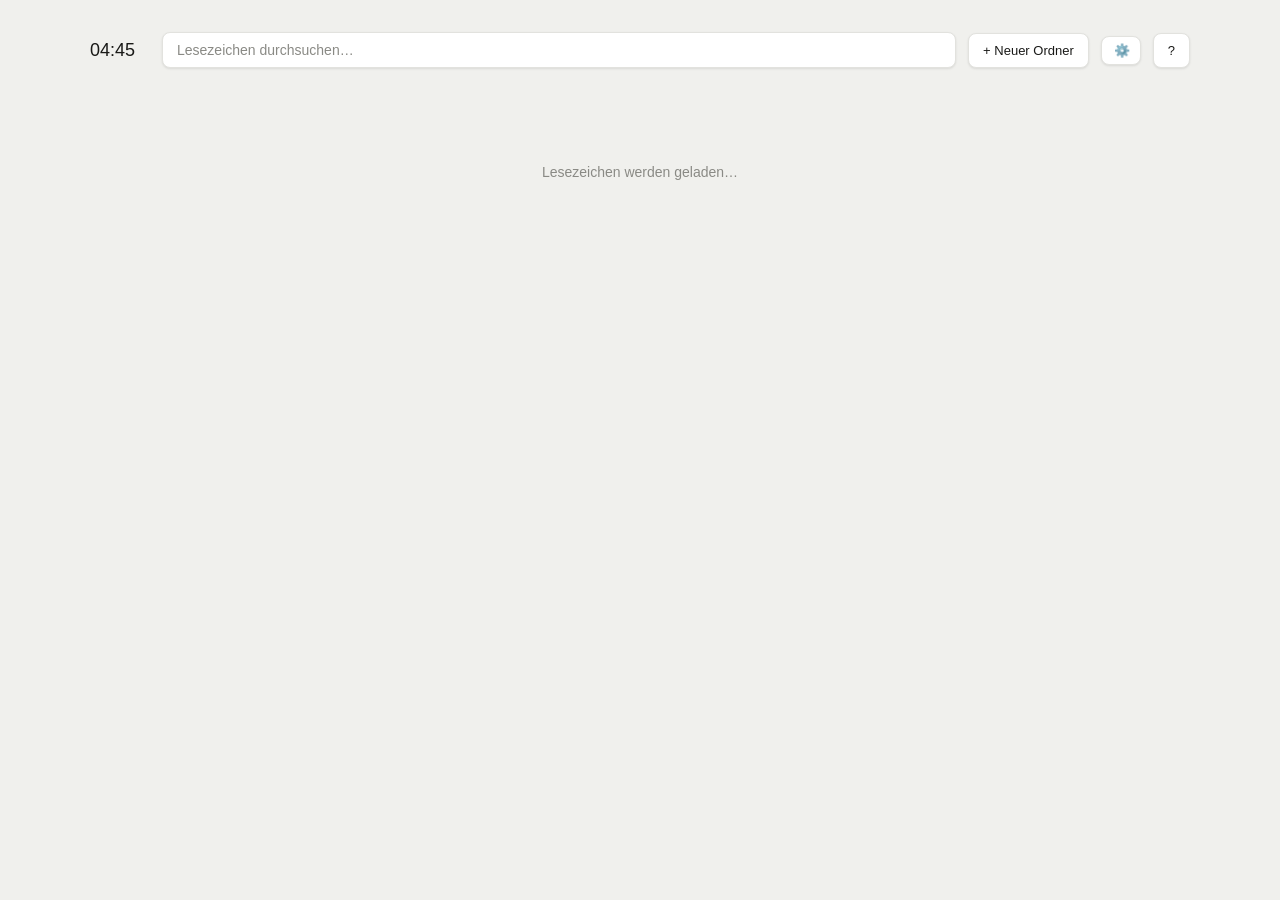
==== newtab.html @ 2043bfc4 "Initial commit: Jemals 1.0" ====
<!DOCTYPE html>
<html lang="de">
<head>
<meta charset="UTF-8">
<meta name="viewport" content="width=device-width, initial-scale=1.0">
<title>Jemals</title>
<link rel="stylesheet" href="newtab.css">
<link rel="icon" type="image/svg+xml" href="favicon.svg">
</head>
<body>
<div id="app">
  <div class="top-bar">
    <span class="clock" id="clock"></span>
    <input id="search" type="text" placeholder="Lesezeichen durchsuchen…" />
    <button id="btn-new-folder">+ Neuer Ordner</button>
    <button id="btn-settings" title="Einstellungen">⚙️</button>
    <button id="btn-help" title="Hilfe">?</button>
  </div>
  <div id="dashboard"><div id="loading">Lesezeichen werden geladen…</div></div>
</div>

<div id="ctx-menu">
  <div class="ctx-item" id="ctx-rename">Umbenennen</div>
  <div class="ctx-item" id="ctx-edit-url" style="display:none">URL ändern</div>
  <div class="ctx-item" id="ctx-change-icon" style="display:none">Icon ändern…</div>
  <div class="ctx-item" id="ctx-reset-icon" style="display:none">Icon zurücksetzen</div>
  <div class="ctx-item" id="ctx-open-all" style="display:none">Alle öffnen</div>
  <div class="ctx-item" id="ctx-sort" style="display:none">Alphabetisch sortieren</div>
  <div class="ctx-item" id="ctx-color" style="display:none">Farbe ändern…</div>
  <div class="ctx-sep"></div>
  <div class="ctx-item danger" id="ctx-delete">Löschen</div>
</div>

<div id="modal-overlay">
  <div id="modal">
    <h3 id="modal-title"></h3>
    <div id="modal-body"></div>
    <div class="modal-actions">
      <button class="btn btn-cancel" id="modal-cancel">Abbrechen</button>
      <button class="btn btn-confirm" id="modal-confirm">Speichern</button>
    </div>
  </div>
</div>

<!-- Settings Modal -->
<div id="settings-overlay">
  <div id="settings-modal">
    <div id="settings-header">
      <h3 id="settings-title">Einstellungen</h3>
      <button id="settings-close">✕</button>
    </div>
    <div id="settings-body">

      <!-- Theme -->
      <div class="settings-section">
        <div class="settings-section-title" id="st-appearance">Erscheinungsbild</div>
        <div class="settings-row">
          <label class="settings-label" id="st-theme">Theme</label>
          <select class="settings-select" id="settings-theme">
            <option value="light">☀️ Light</option>
            <option value="slate">🌙 Slate</option>
            <option value="warm">🟤 Warm</option>
            <option value="black">⬛ Black</option>
          </select>
        </div>
        <div class="settings-row">
          <label class="settings-label" id="st-lang">Sprache</label>
          <select class="settings-select" id="settings-lang">
            <option value="auto">🌐 Auto</option>
            <option value="de">🇩🇪 Deutsch</option>
            <option value="en">🇬🇧 English</option>
            <option value="fr">🇫🇷 Français</option>
            <option value="es">🇪🇸 Español</option>
          </select>
        </div>
      </div>

      <!-- Uhrzeit -->
      <div class="settings-section">
        <div class="settings-section-title" id="st-clock-section">Uhrzeit</div>
        <div class="settings-row">
          <label class="settings-label" id="st-clock-format">Format</label>
          <div class="settings-toggle-group">
            <button class="toggle-btn active" id="toggle-24h">24h</button>
            <button class="toggle-btn" id="toggle-12h">12h</button>
          </div>
        </div>
      </div>

      <!-- Verhalten -->
      <div class="settings-section">
        <div class="settings-section-title" id="st-behavior">Verhalten</div>
        <div class="settings-row">
          <div>
            <div class="settings-label" id="st-open-tab">Links öffnen</div>
            <div class="settings-hint" id="st-open-tab-hint">Im gleichen oder einem neuen Tab</div>
          </div>
          <div class="settings-toggle-group">
            <button class="toggle-btn active" id="toggle-same-tab">Gleicher Tab</button>
            <button class="toggle-btn" id="toggle-new-tab">Neuer Tab</button>
          </div>
        </div>
        <div class="settings-row">
          <div>
            <div class="settings-label" id="st-animations">Animationen</div>
            <div class="settings-hint" id="st-animations-hint">Ordner öffnen/schließen animieren</div>
          </div>
          <label class="switch">
            <input type="checkbox" id="toggle-animations" checked>
            <span class="slider"></span>
          </label>
        </div>
      </div>

      <!-- Sektionen -->
      <div class="settings-section">
        <div class="settings-section-title" id="st-sections">Sektionen</div>
        <div class="settings-row">
          <div>
            <div class="settings-label" id="st-recently-visited">Zuletzt besucht</div>
            <div class="settings-hint" id="st-recently-visited-hint">Zeigt kürzlich besuchte Seiten oben an</div>
          </div>
          <label class="switch">
            <input type="checkbox" id="toggle-recent">
            <span class="slider"></span>
          </label>
        </div>
        <div class="settings-row">
          <div>
            <div class="settings-label" id="st-default-folder">Standard-Ordner</div>
            <div class="settings-hint" id="st-default-folder-hint">Standardmäßig aufgeklappter Ordner</div>
          </div>
          <select class="settings-select" id="settings-default-folder">
            <option value="1">Bookmarks Bar</option>
          </select>
        </div>
      </div>

      <!-- Ordner ausblenden -->
      <div class="settings-section">
        <div class="settings-section-title" id="st-hidden-folders">Ordner ausblenden</div>
        <div class="settings-hint" style="padding: 0 0 12px" id="st-hidden-folders-hint">Ausgeblendete Ordner werden nicht angezeigt</div>
        <div id="settings-folder-list">
          <!-- Wird dynamisch befüllt -->
        </div>
      </div>

    </div>
  </div>
</div>

<!-- Help Modal -->
<div id="help-overlay">
  <div id="help-modal">
    <div id="help-header">
      <h3>Jemals — Übersicht</h3>
      <button id="help-close">✕</button>
    </div>
    <div id="help-body">
      <div class="help-section">
        <div class="help-icon">🖱️</div>
        <div>
          <div class="help-title">Navigieren</div>
          <div class="help-desc">Klick auf einen Ordner-Header öffnet ihn (alle anderen klappen zu). Nochmal klicken schließt ihn wieder.</div>
        </div>
      </div>
      <div class="help-section">
        <div class="help-icon">✋</div>
        <div>
          <div class="help-title">Drag & Drop</div>
          <div class="help-desc">Bookmarks innerhalb und zwischen Ordnern verschieben. Ordner-Reihenfolge durch Ziehen am Header ändern.</div>
        </div>
      </div>
      <div class="help-section">
        <div class="help-icon">🖱️²</div>
        <div>
          <div class="help-title">Rechtsklick auf Bookmark</div>
          <div class="help-desc">Umbenennen · URL ändern · Icon ändern · Icon zurücksetzen · Löschen</div>
        </div>
      </div>
      <div class="help-section">
        <div class="help-icon">🖱️²</div>
        <div>
          <div class="help-title">Rechtsklick auf Ordner</div>
          <div class="help-desc">Umbenennen · Alle Bookmarks auf einmal öffnen · Alphabetisch sortieren · Farbe ändern · Löschen</div>
        </div>
      </div>
      <div class="help-section">
        <div class="help-icon">⌨️</div>
        <div>
          <div class="help-title">Keyboard Shortcuts</div>
          <div class="help-desc"><kbd>/</kbd> Suche fokussieren &nbsp;·&nbsp; <kbd>Esc</kbd> Suche leeren</div>
        </div>
      </div>
      <div class="help-section">
        <div class="help-icon">🎨</div>
        <div>
          <div class="help-title">Themes</div>
          <div class="help-desc">Light · Slate · Warm · True Black — in den Einstellungen änderbar.</div>
        </div>
      </div>
      <div class="help-section">
        <div class="help-icon">🖼️</div>
        <div>
          <div class="help-title">Custom Icons</div>
          <div class="help-desc">Rechtsklick auf ein Bookmark → "Icon ändern" — eigenes Bild hochladen. Wird lokal gespeichert.</div>
        </div>
      </div>
    </div>
  </div>
</div>

<script src="i18n.js"></script>
<script type="module" src="init.js"></script>
</body>
</html>
---- newtab.css ----
*, *::before, *::after { box-sizing: border-box; margin: 0; padding: 0; }

/* ─── Themes ────────────────────────────────────────────── */
:root {
  --bg: #f0f0ed;
  --surface: #ffffff;
  --border: #e2e2de;
  --text: #1a1a18;
  --muted: #8a8a85;
  --accent: #2d2d2a;
  --shadow: 0 1px 3px rgba(0,0,0,0.06), 0 1px 2px rgba(0,0,0,0.04);
  --radius: 12px;
}

/* Slate */
:root[data-theme="slate"] {
  --bg: #0f172a;
  --surface: #1e293b;
  --border: #334155;
  --text: #e2e8f0;
  --muted: #64748b;
  --accent: #e2e8f0;
  --shadow: 0 1px 3px rgba(0,0,0,0.4), 0 1px 2px rgba(0,0,0,0.3);
}

/* Warm */
:root[data-theme="warm"] {
  --bg: #18181b;
  --surface: #27272a;
  --border: #3f3f46;
  --text: #fafafa;
  --muted: #71717a;
  --accent: #fafafa;
  --shadow: 0 1px 3px rgba(0,0,0,0.4), 0 1px 2px rgba(0,0,0,0.3);
}

/* True Black */
:root[data-theme="black"] {
  --bg: #000000;
  --surface: #111111;
  --border: #222222;
  --text: #f5f5f5;
  --muted: #666666;
  --accent: #f5f5f5;
  --shadow: 0 1px 3px rgba(0,0,0,0.6), 0 1px 2px rgba(0,0,0,0.5);
}

@media (prefers-color-scheme: dark) {
  :root:not([data-theme="light"]):not([data-theme]) {
    --bg: #0f172a;
    --surface: #1e293b;
    --border: #334155;
    --text: #e2e8f0;
    --muted: #64748b;
    --accent: #e2e8f0;
    --shadow: 0 1px 3px rgba(0,0,0,0.4), 0 1px 2px rgba(0,0,0,0.3);
  }
}

/* ─── Base ──────────────────────────────────────────────── */
body {
  background: var(--bg);
  font-family: -apple-system, BlinkMacSystemFont, 'Segoe UI', sans-serif;
  color: var(--text);
  min-height: 100vh;
  padding: 2rem;
}

#app { max-width: 1100px; margin: 0 auto; }

/* ─── Top Bar ───────────────────────────────────────────── */
.top-bar {
  display: flex;
  align-items: center;
  gap: 12px;
  margin-bottom: 2rem;
}

.clock {
  font-size: 18px;
  font-weight: 500;
  color: var(--text);
  font-variant-numeric: tabular-nums;
  min-width: 60px;
}

#search {
  flex: 1;
  padding: 9px 14px;
  border-radius: 8px;
  border: 1px solid var(--border);
  background: var(--surface);
  font-size: 14px;
  color: var(--text);
  outline: none;
  box-shadow: var(--shadow);
  transition: border-color 0.15s;
}
#search:focus { border-color: #aaa; }
#search::placeholder { color: var(--muted); }

/* --- Buttons -------------------------------------------- */
#btn-new-folder, #theme-select, #btn-help {
  padding: 9px 14px;
  border-radius: 8px;
  border: 1px solid var(--border);
  background: var(--surface);
  font-size: 13px;
  color: var(--text);
  cursor: pointer;
  white-space: nowrap;
  box-shadow: var(--shadow);
  transition: background 0.12s;
}

#btn-settings {
  padding: 6px 10px 6px 12px;;
  border-radius: 8px;
  border: 1px solid var(--border);
  background: var(--surface);
  font-size: 13px;
  color: var(--text);
  cursor: pointer;
  white-space: nowrap;
  box-shadow: var(--shadow);
  transition: background 0.12s;
}

#btn-new-folder:hover, 
#btn-settings:hover,
#btn-help:hover { background: var(--border); }

#theme-select { appearance: none; padding-right: 10px; }
#theme-select option { background: var(--surface); color: var(--text); }

/* ─── Sections ──────────────────────────────────────────── */
.section {
  background: var(--surface);
  border-radius: var(--radius);
  border: 1px solid var(--border);
  margin-bottom: 1rem;
  box-shadow: var(--shadow);
  overflow: hidden;
  transition: border-color 0.15s;
}
.section.drag-over { border-color: #888; }
.section.dragging-sec { opacity: 0.4; }
.section.sec-drop-above { border-top: 2px solid var(--text); }
.section.sec-drop-below { border-bottom: 2px solid var(--text); }

.section-header {
  display: flex;
  align-items: center;
  gap: 10px;
  padding: 11px 16px;
  cursor: grab;
  user-select: none;
  border-bottom: 1px solid var(--border);
  border-left: 3px solid transparent;
  background: var(--surface);
}
.section-header:hover { background: var(--border); }
.section-header:active { cursor: grabbing; }

.section-title { font-size: 13px; font-weight: 600; color: var(--text); flex: 1; letter-spacing: 0.01em; }
.section-count { font-size: 12px; color: var(--muted); }
.toggle { font-size: 13px; color: var(--muted); transition: transform 0.2s; margin-left: auto; }
.section.collapsed .toggle { transform: rotate(-90deg); }

/* ─── Grid ──────────────────────────────────────────────── */
.section-grid {
  display: grid;
  grid-template-columns: repeat(auto-fill, minmax(96px, 1fr));
  gap: 4px;
  padding: 12px;
  overflow: hidden;
  transition: height 0.3s ease, opacity 0.3s ease, padding 0.3s;
}

.section-grid.drop-active { background: var(--border); }

/* ─── Items ─────────────────────────────────────────────── */
.item {
  display: flex;
  flex-direction: column;
  align-items: center;
  gap: 6px;
  padding: 10px 6px;
  border-radius: 8px;
  cursor: pointer;
  user-select: none;
  border: 1.5px solid transparent;
  transition: background 0.12s;
}
.item:hover { background: var(--border); }
.item.dragging { opacity: 0.25; }
.item.drop-before { border-left-color: var(--accent); }
.item.drop-after { border-right-color: var(--accent); }

.item-icon {
  width: 62px;
  height: 62px;
  border-radius: 10px;
  background: transparent;
  border: none;
  display: flex;
  align-items: center;
  justify-content: center;
  overflow: hidden;
}
.item-icon img { width: 52px; height: 52px; object-fit: contain; }

.item-label {
  font-size: 12px;
  color: var(--text);
  text-align: center;
  line-height: 1.3;
  max-width: 80px;
  overflow: hidden;
  display: -webkit-box;
  -webkit-line-clamp: 2;
  -webkit-box-orient: vertical;
}

.empty-msg {
  color: var(--muted);
  font-size: 12px;
  font-style: italic;
  text-align: center;
  padding: 12px;
  grid-column: 1/-1;
}

#loading { text-align: center; color: var(--muted); font-size: 14px; padding: 4rem; }

/* ─── Kontextmenü ───────────────────────────────────────── */
#ctx-menu {
  position: fixed;
  background: var(--surface);
  border: 1px solid var(--border);
  border-radius: 10px;
  box-shadow: 0 4px 16px rgba(0,0,0,0.12);
  padding: 4px;
  z-index: 1000;
  min-width: 160px;
  display: none;
}
#ctx-menu.visible { display: block; }

.ctx-item {
  padding: 8px 12px;
  font-size: 13px;
  border-radius: 6px;
  cursor: pointer;
  color: var(--text);
  transition: background 0.1s;
}
.ctx-item:hover { background: var(--bg); }
.ctx-item.danger { color: #c0392b; }
.ctx-sep { height: 1px; background: var(--border); margin: 4px 0; }

/* ─── Modal ─────────────────────────────────────────────── */
#modal-overlay {
  position: fixed;
  inset: 0;
  background: rgba(0,0,0,0.25);
  display: none;
  align-items: center;
  justify-content: center;
  z-index: 2000;
}
#modal-overlay.visible { display: flex; }

#modal {
  background: var(--surface);
  border-radius: 14px;
  padding: 24px;
  width: 360px;
  box-shadow: 0 8px 32px rgba(0,0,0,0.15);
}
#modal h3 { font-size: 15px; margin-bottom: 16px; color: var(--text); }

.modal-field { margin-bottom: 12px; }
.modal-field label { display: block; font-size: 12px; color: var(--muted); margin-bottom: 4px; }
.modal-field input {
  width: 100%;
  padding: 8px 10px;
  border-radius: 8px;
  border: 1px solid var(--border);
  font-size: 14px;
  color: var(--text);
  outline: none;
  background: var(--bg);
}
.modal-field input:focus { border-color: #aaa; }

.modal-actions { display: flex; gap: 8px; justify-content: flex-end; margin-top: 16px; }
.btn { padding: 8px 16px; border-radius: 8px; border: none; font-size: 13px; cursor: pointer; }
.btn-cancel { background: var(--bg); color: var(--muted); }
.btn-cancel:hover { background: var(--border); }
.btn-confirm { background: var(--accent); color: var(--bg); }
.btn-confirm:hover { opacity: 0.85; }
.btn-danger { background: #c0392b; color: white; }
.btn-danger:hover { opacity: 0.85; }

/* ─── Tooltip ───────────────────────────────────────────── */
#bm-tooltip {
  position: fixed;
  z-index: 9999;
  background: var(--surface);
  border: 1px solid var(--border);
  border-radius: 8px;
  padding: 8px 10px;
  box-shadow: 0 4px 16px rgba(0,0,0,0.15);
  pointer-events: none;
  display: none;
  max-width: 280px;
}
#bm-tooltip.visible { display: block; }
.tt-title { font-size: 12px; font-weight: 600; color: var(--text); margin-bottom: 3px; word-break: break-word; }
.tt-url { font-size: 11px; color: var(--muted); word-break: break-all; }

/* ─── Theme Transition ──────────────────────────────────── */
body, .section, .section-header, .item, #ctx-menu, #modal, #search,
#btn-new-folder, #theme-select, #bm-tooltip, .section-grid, #modal-overlay {
  transition: background 0.3s ease, border-color 0.3s ease, color 0.3s ease;
}

/* ─── Drag & Drop Indikator ─────────────────────────────── */
.item.drop-before,
.item.drop-after {
  border-color: transparent;
  position: relative;
}

.item.drop-before::before,
.item.drop-after::after {
  content: '';
  position: absolute;
  top: 8px;
  bottom: 8px;
  width: 2px;
  background: var(--text);
  border-radius: 2px;
}

.item.drop-before::before { left: -3px; }
.item.drop-after::after  { right: -3px; }

/* Custom drag ghost */
#drag-ghost {
  position: fixed;
  pointer-events: none;
  z-index: 9998;
  display: none;
  flex-direction: column;
  align-items: center;
  gap: 4px;
  opacity: 0.85;
  background: var(--surface);
  border: 1px solid var(--border);
  border-radius: 10px;
  padding: 8px;
  box-shadow: 0 8px 24px rgba(0,0,0,0.25);
  min-width: 72px;
  text-align: center;
}
#drag-ghost img { width: 36px; height: 36px; object-fit: contain; }
#drag-ghost span { font-size: 11px; color: var(--text); max-width: 70px; overflow: hidden; white-space: nowrap; text-overflow: ellipsis; }

/* ─── Help Modal ────────────────────────────────────────── */
#help-overlay {
  position: fixed; inset: 0;
  background: rgba(0,0,0,0.4);
  display: none;
  align-items: center;
  justify-content: center;
  z-index: 3000;
}
#help-overlay.visible { display: flex; }

#help-modal {
  background: var(--surface);
  border-radius: 16px;
  width: 480px;
  max-height: 80vh;
  overflow-y: auto;
  box-shadow: 0 16px 48px rgba(0,0,0,0.25);
  border: 1px solid var(--border);
}

#help-header {
  display: flex;
  align-items: center;
  justify-content: space-between;
  padding: 20px 24px 16px;
  border-bottom: 1px solid var(--border);
  position: sticky;
  top: 0;
  background: var(--surface);
}
#help-header h3 { font-size: 15px; color: var(--text); }
#help-close {
  background: none;
  border: none;
  color: var(--muted);
  cursor: pointer;
  font-size: 16px;
  padding: 4px;
  line-height: 1;
}
#help-close:hover { color: var(--text); }

#help-body { padding: 16px 24px 24px; }

.help-section {
  display: flex;
  gap: 16px;
  padding: 12px 0;
  border-bottom: 1px solid var(--border);
}
.help-section:last-child { border-bottom: none; }

.help-icon {
  font-size: 20px;
  min-width: 32px;
  text-align: center;
  padding-top: 2px;
}
.help-title {
  font-size: 13px;
  font-weight: 600;
  color: var(--text);
  margin-bottom: 4px;
}
.help-desc {
  font-size: 12px;
  color: var(--muted);
  line-height: 1.5;
}
kbd {
  background: var(--border);
  color: var(--text);
  border-radius: 4px;
  padding: 1px 6px;
  font-size: 11px;
  font-family: monospace;
}

/* ─── Header als Bookmark Drop-Ziel ────────────────────── */
.section-header.drag-over-bm {
  background: var(--border);
  border-left-width: 6px;
}

/* ─── Settings Modal ────────────────────────────────────── */
#settings-overlay {
  position: fixed; inset: 0;
  background: rgba(0,0,0,0.4);
  display: none;
  align-items: center;
  justify-content: center;
  z-index: 3000;
}
#settings-overlay.visible { display: flex; }

#settings-modal {
  background: var(--surface);
  border-radius: 16px;
  width: 480px;
  max-height: 80vh;
  overflow-y: auto;
  box-shadow: 0 16px 48px rgba(0,0,0,0.25);
  border: 1px solid var(--border);
}

#settings-header {
  display: flex;
  align-items: center;
  justify-content: space-between;
  padding: 20px 24px 16px;
  border-bottom: 1px solid var(--border);
  position: sticky;
  top: 0;
  background: var(--surface);
  z-index: 1;
}
#settings-header h3 { font-size: 15px; color: var(--text); }
#settings-close {
  background: none;
  border: none;
  color: var(--muted);
  cursor: pointer;
  font-size: 16px;
  padding: 4px;
  line-height: 1;
}
#settings-close:hover { color: var(--text); }

#settings-body { padding: 8px 0 24px; }

.settings-section {
  padding: 16px 24px;
  border-bottom: 1px solid var(--border);
}
.settings-section:last-child { border-bottom: none; }

.settings-section-title {
  font-size: 11px;
  font-weight: 700;
  color: var(--muted);
  letter-spacing: 0.06em;
  text-transform: uppercase;
  margin-bottom: 12px;
}

.settings-row {
  display: flex;
  align-items: center;
  justify-content: space-between;
  gap: 16px;
  padding: 8px 0;
}

.settings-label {
  font-size: 13px;
  font-weight: 500;
  color: var(--text);
}

.settings-hint {
  font-size: 11px;
  color: var(--muted);
  margin-top: 2px;
}

.settings-select {
  padding: 6px 10px;
  border-radius: 8px;
  border: 1px solid var(--border);
  background: var(--bg);
  color: var(--text);
  font-size: 13px;
  cursor: pointer;
  outline: none;
  min-width: 130px;
  appearance: none;
  -webkit-appearance: none;
  -moz-appearance: none;
  background-image: url("data:image/svg+xml,%3Csvg xmlns='http://www.w3.org/2000/svg' width='12' height='12' viewBox='0 0 12 12'%3E%3Cpath fill='%23aaa' d='M6 8L1 3h10z'/%3E%3C/svg%3E");
  background-repeat: no-repeat;
  background-position: right 9px center;  /* ← hier steuerst du die Position */
  padding-right: 32px;
}

/* Toggle group (pill buttons) */
.settings-toggle-group {
  display: flex;
  border-radius: 8px;
  border: 1px solid var(--border);
  overflow: hidden;
}
.toggle-btn {
  padding: 6px 12px;
  font-size: 12px;
  border: none;
  background: var(--bg);
  color: var(--muted);
  cursor: pointer;
  transition: background 0.12s, color 0.12s;
  white-space: nowrap;
}
.toggle-btn.active {
  background: var(--accent);
  color: var(--bg);
}

/* Toggle switch */
.switch {
  position: relative;
  display: inline-block;
  width: 40px;
  height: 22px;
  flex-shrink: 0;
}
.switch input { opacity: 0; width: 0; height: 0; }
.slider {
  position: absolute;
  cursor: pointer;
  inset: 0;
  background: var(--border);
  border-radius: 22px;
  transition: background 0.2s;
}
.slider::before {
  content: '';
  position: absolute;
  width: 16px; height: 16px;
  left: 3px; bottom: 3px;
  background: white;
  border-radius: 50%;
  transition: transform 0.2s;
}
.switch input:checked + .slider { background: #3b82f6; }
.switch input:checked + .slider::before { transform: translateX(18px); }

/* Folder list in settings */
.settings-folder-row {
  display: flex;
  align-items: center;
  justify-content: space-between;
  padding: 7px 0;
  border-bottom: 1px solid var(--border);
}
.settings-folder-row:last-child { border-bottom: none; }
.settings-folder-name {
  font-size: 13px;
  color: var(--text);
  display: flex;
  align-items: center;
  gap: 8px;
}
.settings-folder-dot {
  width: 8px; height: 8px;
  border-radius: 50%;
  flex-shrink: 0;
}
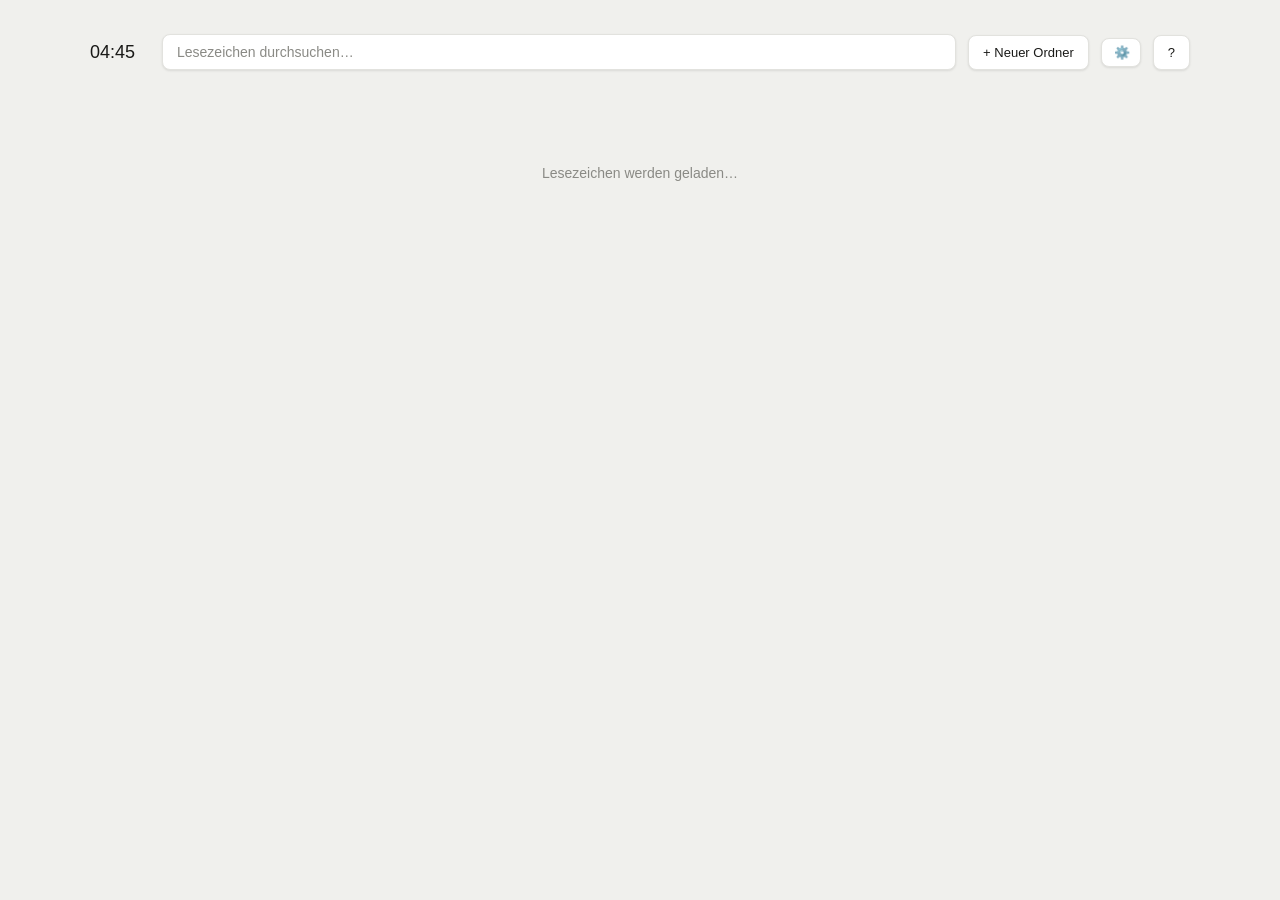
==== commit 78ce205f: "V1" ====
--- a/newtab.html
+++ b/newtab.html
@@ -210,6 +210,10 @@
   </div>
 </div>
 
+<button id="btn-top" type="button" title="Nach oben" aria-label="Nach oben">
+  <svg viewBox="0 0 24 24" width="20" height="20" fill="none" stroke="currentColor" stroke-width="2.5" stroke-linecap="round" stroke-linejoin="round" aria-hidden="true"><path d="M12 19V5M5 12l7-7 7 7"/></svg>
+</button>
+
 <script src="i18n.js"></script>
 <script type="module" src="init.js"></script>
 </body>
--- a/newtab.css
+++ b/newtab.css
@@ -63,18 +63,26 @@
   font-family: -apple-system, BlinkMacSystemFont, 'Segoe UI', sans-serif;
   color: var(--text);
   min-height: 100vh;
-  padding: 2rem;
+  padding: 1.25rem 2rem 2rem; /* oben weniger: die fixierte Top-Bar bringt eigenes Padding mit */
 }
 
 #app { max-width: 1100px; margin: 0 auto; }
 
 /* ─── Top Bar ───────────────────────────────────────────── */
 .top-bar {
+  position: sticky;
+  top: 0;
+  z-index: 100;
   display: flex;
   align-items: center;
   gap: 12px;
-  margin-bottom: 2rem;
-}
+  padding: 14px 0;
+  margin-bottom: 1rem;
+  background: var(--bg);
+  border-bottom: 1px solid transparent;
+  transition: background 0.3s ease, border-color 0.2s ease;
+}
+.top-bar.stuck { border-bottom-color: var(--border); }
 
 .clock {
   font-size: 18px;
@@ -145,8 +153,6 @@
 }
 .section.drag-over { border-color: #888; }
 .section.dragging-sec { opacity: 0.4; }
-.section.sec-drop-above { border-top: 2px solid var(--text); }
-.section.sec-drop-below { border-bottom: 2px solid var(--text); }
 
 .section-header {
   display: flex;
@@ -625,3 +631,65 @@
   border-radius: 50%;
   flex-shrink: 0;
 }
+
+/* ─── Ordner verschieben: Ghost und Einfügelinie ─────────── */
+#sec-ghost {
+  position: fixed;
+  pointer-events: none;
+  z-index: 9998;
+  display: none;
+  align-items: center;
+  gap: 10px;
+  max-width: 260px;
+  opacity: 0.9;
+  background: var(--surface);
+  border: 1px solid var(--border);
+  border-left: 4px solid var(--border);
+  border-radius: 10px;
+  padding: 10px 14px;
+  box-shadow: 0 8px 24px rgba(0,0,0,0.25);
+}
+#sec-ghost .sec-ghost-title {
+  font-size: 13px;
+  font-weight: 600;
+  color: var(--text);
+  overflow: hidden;
+  white-space: nowrap;
+  text-overflow: ellipsis;
+}
+#sec-ghost .sec-ghost-count { font-size: 11px; color: var(--muted); }
+
+#sec-drop-line {
+  position: fixed;
+  display: none;
+  height: 4px;
+  border-radius: 2px;
+  background: var(--text);
+  pointer-events: none;
+  z-index: 9997;
+}
+
+/* ─── Nach-oben-Button ──────────────────────────────────── */
+#btn-top {
+  position: fixed;
+  right: 24px;
+  bottom: 24px;
+  z-index: 90;
+  width: 44px;
+  height: 44px;
+  display: flex;
+  align-items: center;
+  justify-content: center;
+  border-radius: 50%;
+  border: 1px solid var(--border);
+  background: var(--surface);
+  color: var(--text);
+  cursor: pointer;
+  box-shadow: 0 4px 14px rgba(0,0,0,0.18);
+  opacity: 0;
+  visibility: hidden;
+  transform: translateY(8px);
+  transition: opacity 0.2s ease, transform 0.2s ease, visibility 0.2s, background 0.2s ease;
+}
+#btn-top.visible { opacity: 1; visibility: visible; transform: none; }
+#btn-top:hover { background: var(--border); }
